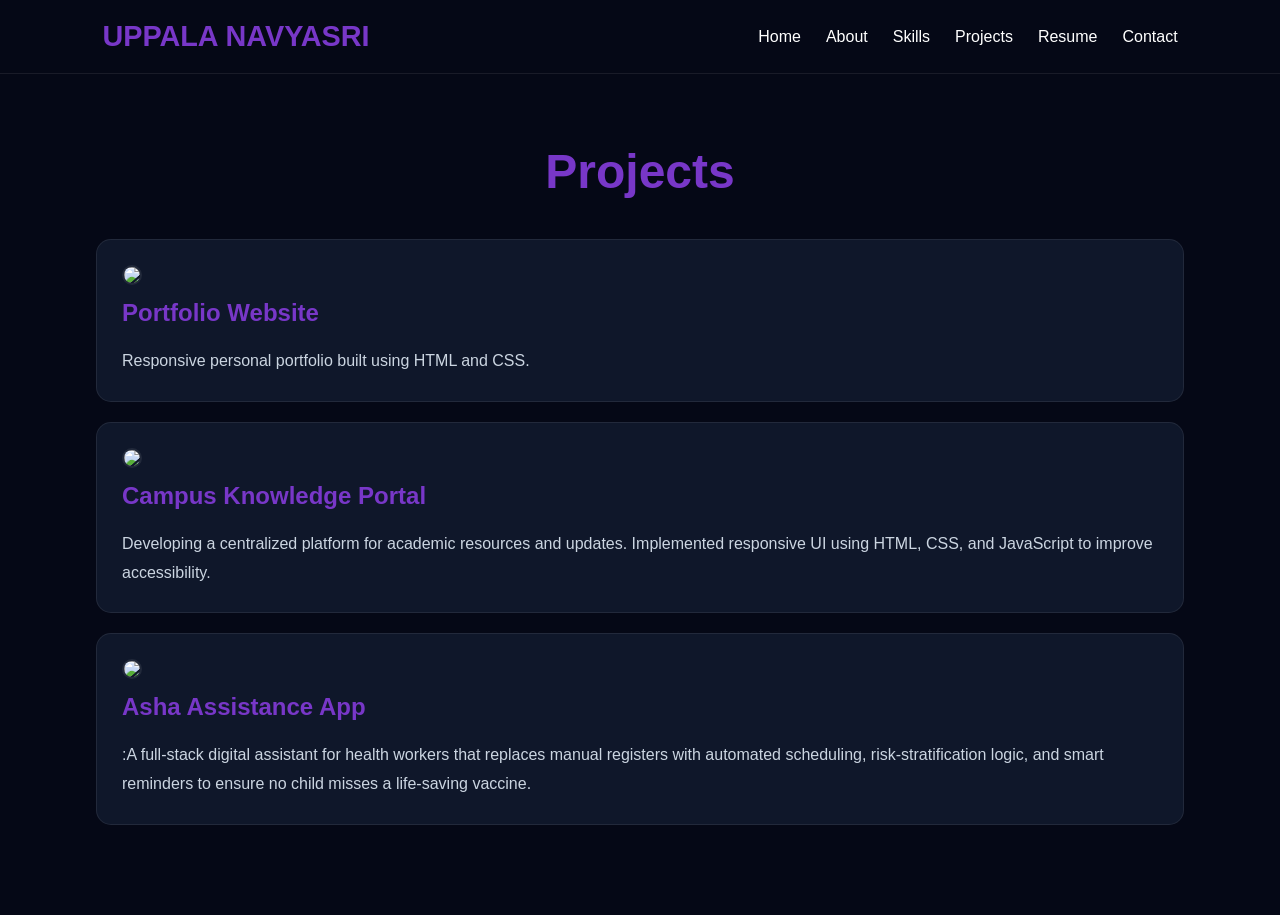
==== projects.html @ a3a9b702 "Add files via upload" ====
<!DOCTYPE html>
<html>
<head>
<title>Projects</title>
<link rel="stylesheet" href="style.css">
</head>

<body>

<nav class="navbar">
    <div class="logo">UPPALA NAVYASRI</div>

    <ul class="nav-links">
        <li><a href="index.html">Home</a></li>
        <li><a href="about.html">About</a></li>
        <li><a href="skills.html">Skills</a></li>
        <li><a href="projects.html">Projects</a></li>
        <li><a href="resume.html">Resume</a></li>
        <li><a href="contact.html">Contact</a></li>
    </ul>
</nav>

<div class="container">

<h1>Projects</h1>

<div class="card">

<img src="images/project0.png" class="project-img">

<h2>Portfolio Website</h2>

<p>
Responsive personal portfolio built using
HTML and CSS.
</p>

</div>

<div class="card">

<img src="images/project1.jpg.png" class="project-img">

<h2>Campus Knowledge Portal</h2>

<p>
Developing a centralized platform for academic
resources and updates. Implemented responsive UI 
using HTML, CSS, and JavaScript to improve accessibility. 
</p>

</div>

<div class="card">

<img src="images/project2.jpg.png" class="project-img">

<h2>Asha Assistance App</h2>

<p>
:A full-stack digital assistant for health workers 
that replaces manual registers with automated 
scheduling, risk-stratification logic, and smart
reminders to ensure no child misses a life-saving vaccine.
</p>

</div>

</div>

</body>
</html>
---- style.css ----
* {
    margin: 0;
    padding: 0;
    box-sizing: border-box;
    font-family: 'Poppins', sans-serif;
}

html {
    scroll-behavior: smooth;
}

body {
    background: #050816;
    color: white;
    min-height: 100vh;
}

/* ===================== */
/* NAVBAR */
/* ===================== */

.navbar {
    display: flex;
    justify-content: space-between;
    align-items: center;
    padding: 20px 8%;
    background: #050816;
    border-bottom: 1px solid rgba(255, 255, 255, 0.08);
    position: sticky;
    top: 0;
    z-index: 1000;
}

.logo {
    color: #7837c8;
    font-size: 1.8rem;
    font-weight: 700;
}

.nav-links {
    list-style: none;
    display: flex;
    gap: 25px;
}

.nav-links a {
    text-decoration: none;
    color: white;
    font-weight: 500;
    transition: 0.3s;
}

.nav-links a:hover {
    color: #7837c8;
}

/* ===================== */
/* HERO SECTION */
/* ===================== */

.hero {
    min-height: 85vh;
    display: flex;
    justify-content: space-between;
    align-items: center;
    padding: 0 8%;
    gap: 50px;
}

.hero-left {
    flex: 1;
    display: flex;
    flex-direction: column;
}

.hero-left h3 {
    color: #94a3b8;
    margin-bottom: 10px;
}

.hero-left h1 {
    font-size: 4rem;
    color: #7837c8;
    margin-bottom: 15px;
}

/* GOALS / TAGLINE STYLING */
.hero-goals {
    display: flex;
    flex-wrap: wrap;
    gap: 12px;
    margin-bottom: 25px;
}

.hero-goals span {
    background: rgba(0, 255, 179, 0.1);
    border: 1px solid rgba(0, 255, 179, 0.3);
    color: #7837c8;
    padding: 8px 18px;
    border-radius: 25px;
    font-size: 0.9rem;
    font-weight: 500;
    transition: 0.3s;
}

.hero-goals span:hover {
    background: rgba(0, 255, 179, 0.2);
    border-color: #7837c8;
    box-shadow: 0 0 15px rgba(0, 255, 179, 0.3);
}

.hero-left p {
    color: #cbd5e1;
    font-size: 1.1rem;
    line-height: 1.8;
    margin-bottom: 25px;
}

/* PROFILE IMAGE - RIGHT TOP TO MIDDLE */
.hero-right {
    flex: 1;
    display: flex;
    justify-content: flex-end;
    align-items: flex-start;
    padding-top: 0;
}

.hero-right img {
    width: 350px;
    height: 350px;
    object-fit: cover;
    border-radius: 50%;
    border: 4px solid #7837c8;
    box-shadow:
        0 0 25px #7837c8,
        0 0 60px rgba(0, 255, 179, 0.4);
    transition: 0.5s;
    position: sticky;
    top: 120px;
}

.hero-right img:hover {
    transform: scale(1.05);
}

/* ===================== */
/* BUTTON - 2.5x LARGER */
/* ===================== */

.btn {
    display: inline-block;
    padding: 20px 55px;
    background: #7837c8;
    color: #050816;
    text-decoration: none;
    font-weight: 600;
    font-size: 1.15rem;
    border-radius: 12px;
    transition: 0.3s;
    margin-bottom: 30px;
}

.btn:hover {
    transform: translateY(-3px);
    box-shadow: 0 0 25px #7837c8;
}

/* KNOW MORE BUTTON - SPECIFIC LARGER SIZE */
.btn-large {
    padding: 24px 65px;
    font-size: 1.25rem;
    border-radius: 14px;
}

/* ===================== */
/* SOCIAL ICONS - CENTERED LAST LINE */
/* ===================== */

.social-icons {
    display: flex;
    justify-content: center;
    gap: 30px;
    margin-top: 40px;
    width: 100%;
}

.social-icons a {
    color: white;
    font-size: 32px;
    transition: 0.4s;
}

.social-icons a:hover {
    color: #7837c8;
    transform: translateY(-5px);
    text-shadow:
        0 0 10px #7837c8,
        0 0 20px#7837c8;
}

/* ===================== */
/* CONTAINER */
/* ===================== */

.container {
    width: 85%;
    margin: auto;
    padding: 70px 0;
}

.container h1 {
    color: #7837c8;
    text-align: center;
    margin-bottom: 40px;
    font-size: 3rem;
}

.container h2 {
    color: #7837c8;
    margin-top: 30px;
    margin-bottom: 20px;
}

/* ===================== */
/* CARDS */
/* ===================== */

.card {
    background: #0f172a;
    border: 1px solid rgba(255, 255, 255, 0.08);
    border-radius: 15px;
    padding: 25px;
    margin-bottom: 20px;
    transition: 0.4s;
}

.card:hover {
    transform: translateY(-8px);
    border-color: #7837c8;
    box-shadow: 0 10px 25px rgba(0, 255, 179, 0.15);
}

.card p {
    color: #cbd5e1;
    line-height: 1.8;
}

/* ===================== */
/* GRID */
/* ===================== */

.grid {
    display: grid;
    grid-template-columns: repeat(auto-fit, minmax(220px, 1fr));
    gap: 20px;
}

/* ===================== */
/* PROJECTS */
/* ===================== */

.project-img{
    width:100%;
    height:auto;

    border-radius:10px;

    border:2px solid rgba(255,255,255,0.08);

    transition:0.3s;
}

.project-img:hover{
    transform:scale(1.02);
}

.card h2 {
    margin-top: 10px;
}

/* ===================== */
/* CONTACT */
/* ===================== */

.contact-card {
    text-align: center;
}

.contact-card h3 {
    color: #7837c8;
    margin-bottom: 10px;
}

.contact-card p {
    color: #cbd5e1;
}

/* ===================== */
/* FOOTER */
/* ===================== */

footer {
    text-align: center;
    padding: 25px;
    border-top: 1px solid rgba(255, 255, 255, 0.08);
    color: #94a3b8;
}

/* ===================== */
/* SCROLLBAR */
/* ===================== */

::-webkit-scrollbar {
    width: 8px;
}

::-webkit-scrollbar-track {
    background: #050816;
}

::-webkit-scrollbar-thumb {
    background: #cb03ad;
    border-radius: 20px;
}

/* ===================== */
/* MOBILE */
/* ===================== */

@media (max-width: 768px) {
    .navbar {
        flex-direction: column;
        gap: 15px;
    }

    .nav-links {
        flex-wrap: wrap;
        justify-content: center;
    }

    .hero {
        flex-direction: column-reverse;
        text-align: center;
        padding: 50px 8%;
    }

    .hero-left h1 {
        font-size: 2.5rem;
    }

    .hero-right {
        justify-content: center;
    }

    .hero-right img {
        width: 250px;
        height: 250px;
        position: static;
    }

    .hero-goals {
        justify-content: center;
    }

    .social-icons {
        justify-content: center;
    }

    .container h1 {
        font-size: 2.2rem;
    }

    .btn {
        padding: 16px 40px;
        font-size: 1rem;
    }

    .btn-large {
        padding: 18px 45px;
        font-size: 1.1rem;
    }
}
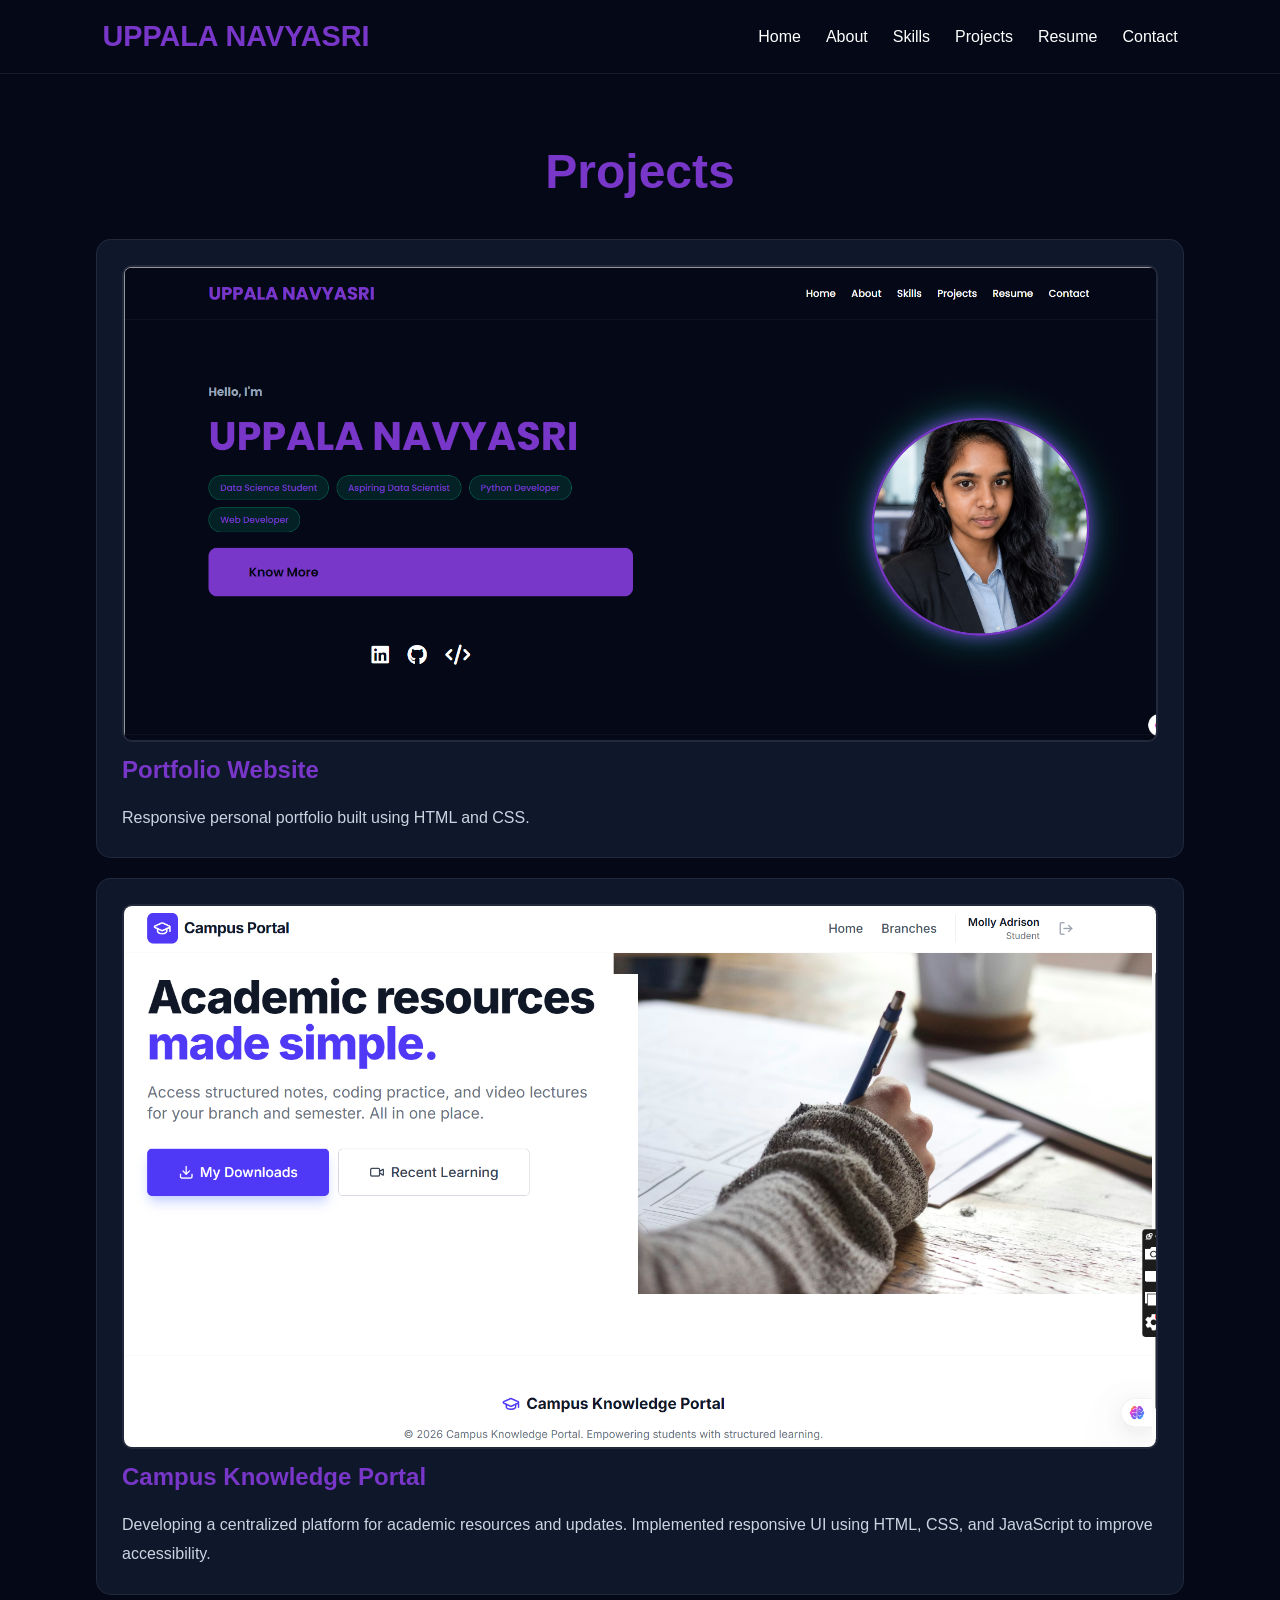
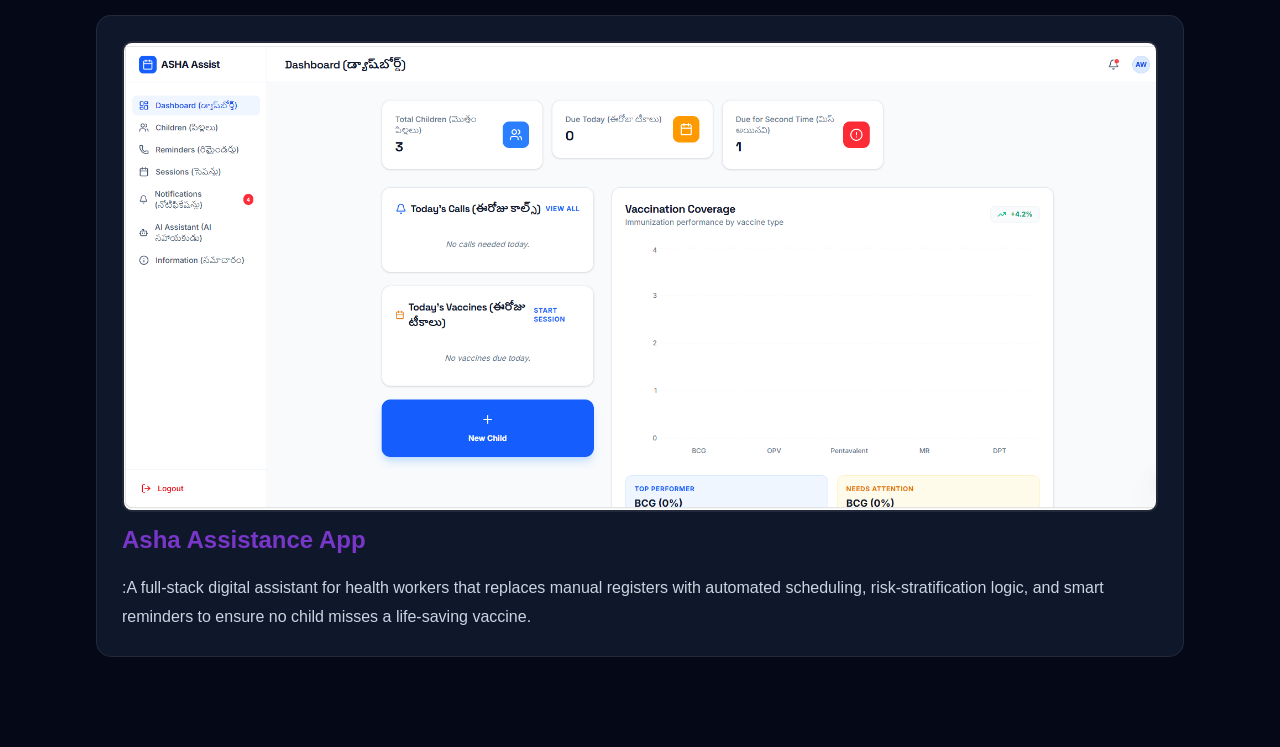
==== commit 3228f686: "Add files via upload" ====
--- a/projects.html
+++ b/projects.html
@@ -26,7 +26,7 @@
 
 <div class="card">
 
-<img src="images/project0.png" class="project-img">
+<img src="project0.png" class="project-img">
 
 <h2>Portfolio Website</h2>
 
@@ -39,7 +39,7 @@
 
 <div class="card">
 
-<img src="images/project1.jpg.png" class="project-img">
+<img src="project1.jpg.png" class="project-img">
 
 <h2>Campus Knowledge Portal</h2>
 
@@ -53,7 +53,7 @@
 
 <div class="card">
 
-<img src="images/project2.jpg.png" class="project-img">
+<img src="project2.jpg.png" class="project-img">
 
 <h2>Asha Assistance App</h2>
 
